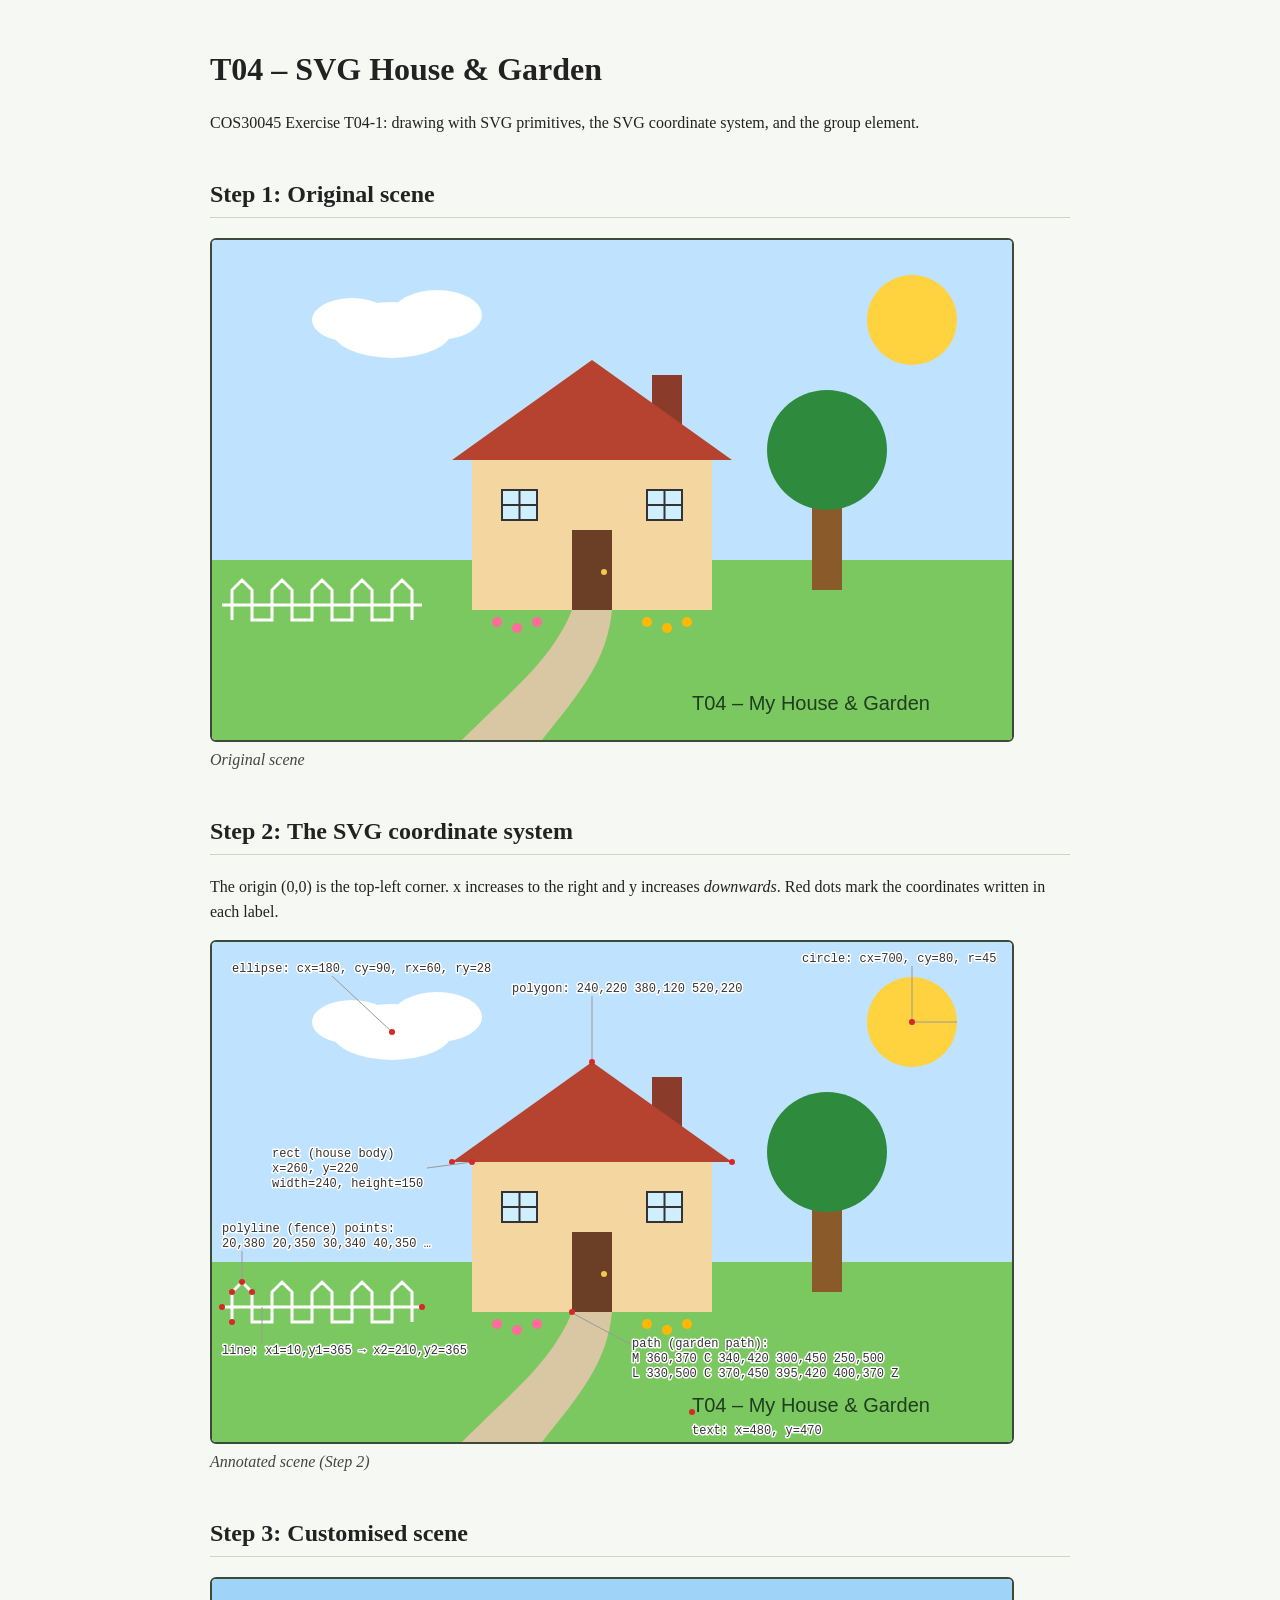
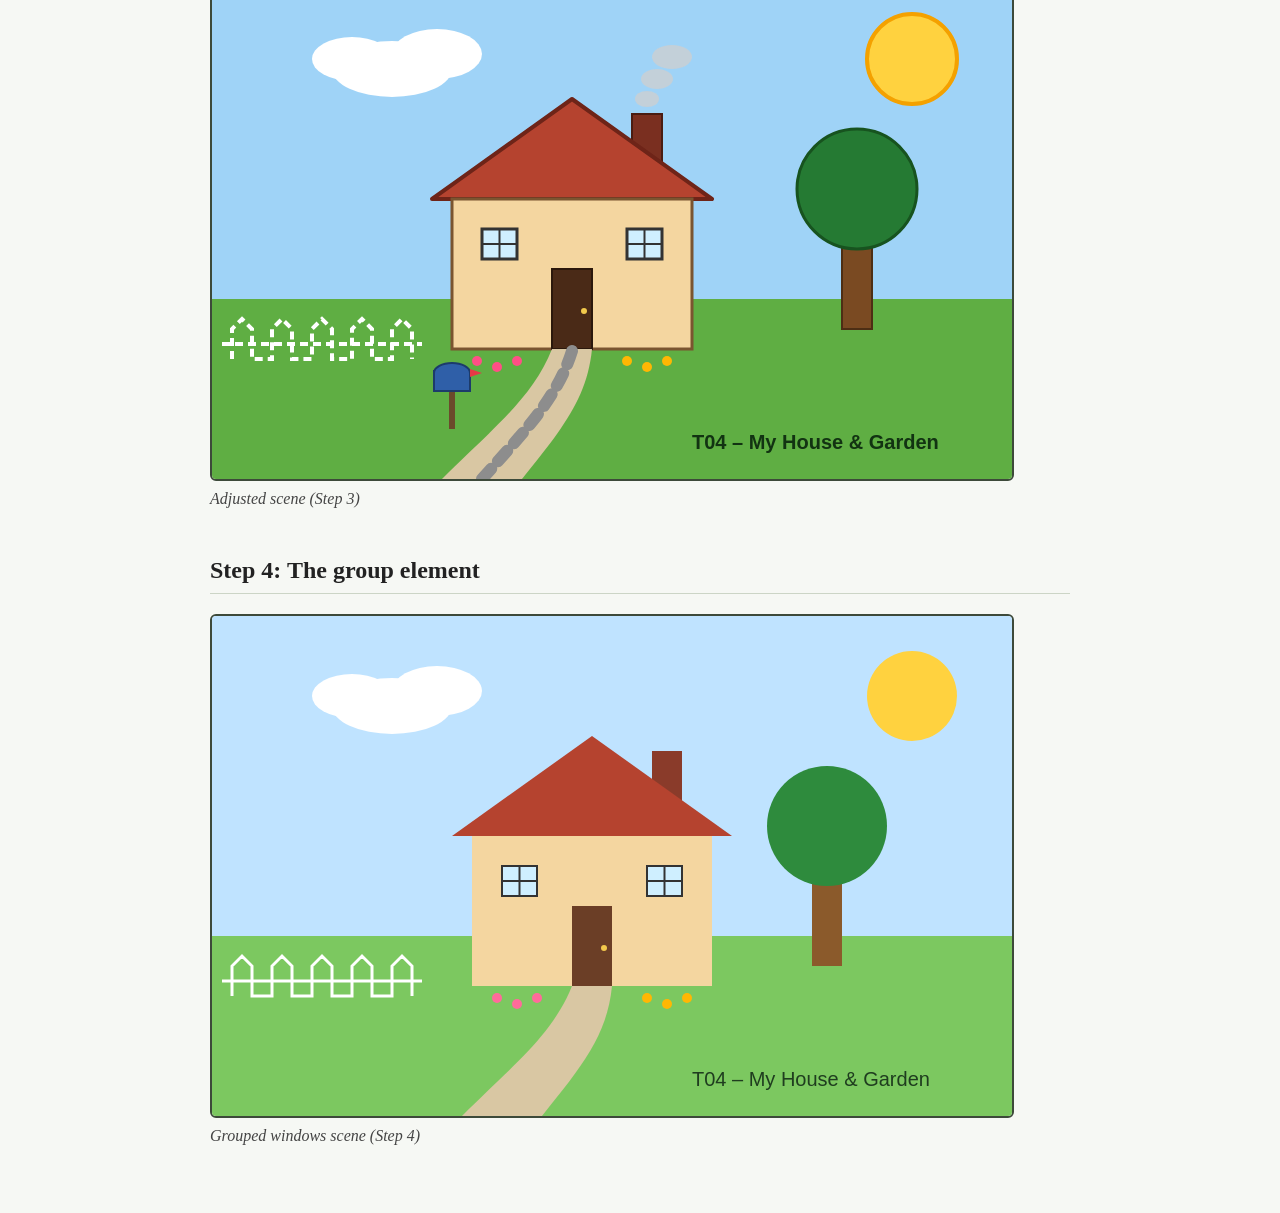
==== index.html @ 517b3f63 "Copy T01 files" ====
<!DOCTYPE html>
<html lang="en">
<head>
  <meta charset="UTF-8">
  <meta name="viewport" content="width=device-width, initial-scale=1">
  <title>T04 – SVG House &amp; Garden</title>
  <style>
    body {
      font-family: Georgia, "Times New Roman", serif;
      color: #222;
      background: #f6f8f4;
      max-width: 860px;
      margin: 0 auto;
      padding: 24px 16px 48px;
      line-height: 1.55;
    }
    h1 { margin-bottom: 4px; }
    h2 { margin-top: 40px; border-bottom: 1px solid #ccd5c6; padding-bottom: 4px; }
    figure { margin: 16px 0; }
    figcaption { font-style: italic; margin-top: 6px; color: #444; }

    /* Light border around every SVG */
    svg {
      display: block;
      width: 100%;
      max-width: 800px;
      height: auto;
      border: 2px solid #3d4a3a;
      border-radius: 6px;
      background: #fff;
    }

    /* ---------- Step 2: styles scoped to the annotated copy only ---------- */
    #scene-annotated #annotations {
      font-size: 12px;
      font-family: "Courier New", monospace;
      fill: #333;
      stroke: #999;
      stroke-width: 1;
      pointer-events: none;
    }
    /* White halo behind label text so it is readable over any colour */
    #scene-annotated #annotations text {
      paint-order: stroke;
      stroke: #fff;
      stroke-width: 3px;
      stroke-linejoin: round;
    }
    /* Red dots mark the exact coordinate being labelled */
    #scene-annotated #annotations .pt { fill: #d62828; stroke: none; }

    /* ---------- Step 3: styles scoped to the adjusted copy only ---------- */
    #scene-adjusted .fence { stroke-dasharray: 8 5; }          /* dashed fence */
    #scene-adjusted .smoke { fill: #cfcfcf; opacity: 0.75; }   /* chimney smoke */

    /* ---------- Step 4: styles scoped to the grouped copy only ---------- */
    #scene-grouped #windows use { cursor: default; }
  </style>
</head>
<body>

  <h1>T04 – SVG House &amp; Garden</h1>
  <p>COS30045 Exercise T04-1: drawing with SVG primitives, the SVG coordinate system, and the group element.</p>

  <!-- =====================================================================
       STEP 1 – Original scene using every basic SVG shape
       ===================================================================== -->
  <h2>Step 1: Original scene</h2>
  <figure id="scene-original-figure">
    <svg id="scene-original" viewBox="0 0 800 500" width="800" height="500"
         xmlns="http://www.w3.org/2000/svg" role="img"
         aria-labelledby="orig-title orig-desc">
      <title id="orig-title">House and garden scene</title>
      <desc id="orig-desc">A house with a red roof, chimney, door and two windows, a tree, a sun, a cloud, a white picket fence and a curved garden path.</desc>

      <!-- Sky and grass (rect) -->
      <rect x="0" y="0" width="800" height="320" fill="#bfe3ff"/>
      <rect x="0" y="320" width="800" height="180" fill="#7cc860"/>

      <!-- Sun (circle) -->
      <circle cx="700" cy="80" r="45" fill="#ffd23f"/>

      <!-- Cloud (ellipse) -->
      <g fill="#ffffff">
        <ellipse cx="180" cy="90" rx="60" ry="28"/>
        <ellipse cx="225" cy="75" rx="45" ry="25"/>
        <ellipse cx="140" cy="80" rx="40" ry="22"/>
      </g>

      <!-- Tree: trunk (rect) + canopy (circle) -->
      <rect x="600" y="240" width="30" height="110" fill="#8b5a2b"/>
      <circle cx="615" cy="210" r="60" fill="#2e8b3d"/>

      <!-- Chimney (rect) drawn before the roof so the roof hides its base -->
      <rect x="440" y="135" width="30" height="60" fill="#8a3b2a"/>

      <!-- Roof (polygon) -->
      <polygon points="240,220 380,120 520,220" fill="#b5432f"/>

      <!-- House body (rect) -->
      <rect x="260" y="220" width="240" height="150" fill="#f4d6a0"/>

      <!-- Door (rect) + door knob (circle) -->
      <rect x="360" y="290" width="40" height="80" fill="#6b3e26"/>
      <circle cx="392" cy="332" r="3" fill="#f2c94c"/>

      <!-- Window 1 (rect + mullion lines) -->
      <rect x="290" y="250" width="35" height="30" fill="#cfefff" stroke="#333" stroke-width="2"/>
      <line x1="307.5" y1="250" x2="307.5" y2="280" stroke="#333" stroke-width="2"/>
      <line x1="290" y1="265" x2="325" y2="265" stroke="#333" stroke-width="2"/>

      <!-- Window 2 (rect + mullion lines) -->
      <rect x="435" y="250" width="35" height="30" fill="#cfefff" stroke="#333" stroke-width="2"/>
      <line x1="452.5" y1="250" x2="452.5" y2="280" stroke="#333" stroke-width="2"/>
      <line x1="435" y1="265" x2="470" y2="265" stroke="#333" stroke-width="2"/>

      <!-- Curved garden path (path) -->
      <path d="M 360 370 C 340 420, 300 450, 250 500 L 330 500 C 370 450, 395 420, 400 370 Z" fill="#d9c7a3"/>

      <!-- Flowers (circle) -->
      <g fill="#ff6b9a">
        <circle cx="285" cy="382" r="5"/><circle cx="305" cy="388" r="5"/><circle cx="325" cy="382" r="5"/>
      </g>
      <g fill="#ffb703">
        <circle cx="435" cy="382" r="5"/><circle cx="455" cy="388" r="5"/><circle cx="475" cy="382" r="5"/>
      </g>

      <!-- Picket fence (polyline) + rail (line) -->
      <polyline points="20,380 20,350 30,340 40,350 40,380 60,380 60,350 70,340 80,350 80,380 100,380 100,350 110,340 120,350 120,380 140,380 140,350 150,340 160,350 160,380 180,380 180,350 190,340 200,350 200,380"
                fill="none" stroke="#ffffff" stroke-width="3"/>
      <line x1="10" y1="365" x2="210" y2="365" stroke="#ffffff" stroke-width="3"/>

      <!-- Caption (text) -->
      <text x="480" y="470" font-family="Arial, sans-serif" font-size="20" fill="#1f3d1f">T04 – My House &amp; Garden</text>
    </svg>
    <figcaption>Original scene</figcaption>
  </figure>

  <!-- =====================================================================
       STEP 2 – Annotated copy showing coordinates of each shape type
       ===================================================================== -->
  <h2>Step 2: The SVG coordinate system</h2>
  <p>The origin (0,0) is the top-left corner. x increases to the right and y increases <em>downwards</em>. Red dots mark the coordinates written in each label.</p>
  <figure id="scene-annotated-figure">
    <svg id="scene-annotated" viewBox="0 0 800 500" width="800" height="500"
         xmlns="http://www.w3.org/2000/svg" role="img"
         aria-labelledby="ann-title ann-desc">
      <title id="ann-title">Annotated house and garden scene</title>
      <desc id="ann-desc">The same scene with labels showing the coordinate attributes of a circle, rect, ellipse, line, polyline, polygon, path and text.</desc>

      <rect x="0" y="0" width="800" height="320" fill="#bfe3ff"/>
      <rect x="0" y="320" width="800" height="180" fill="#7cc860"/>
      <circle cx="700" cy="80" r="45" fill="#ffd23f"/>
      <g fill="#ffffff">
        <ellipse cx="180" cy="90" rx="60" ry="28"/>
        <ellipse cx="225" cy="75" rx="45" ry="25"/>
        <ellipse cx="140" cy="80" rx="40" ry="22"/>
      </g>
      <rect x="600" y="240" width="30" height="110" fill="#8b5a2b"/>
      <circle cx="615" cy="210" r="60" fill="#2e8b3d"/>
      <rect x="440" y="135" width="30" height="60" fill="#8a3b2a"/>
      <polygon points="240,220 380,120 520,220" fill="#b5432f"/>
      <rect x="260" y="220" width="240" height="150" fill="#f4d6a0"/>
      <rect x="360" y="290" width="40" height="80" fill="#6b3e26"/>
      <circle cx="392" cy="332" r="3" fill="#f2c94c"/>
      <rect x="290" y="250" width="35" height="30" fill="#cfefff" stroke="#333" stroke-width="2"/>
      <line x1="307.5" y1="250" x2="307.5" y2="280" stroke="#333" stroke-width="2"/>
      <line x1="290" y1="265" x2="325" y2="265" stroke="#333" stroke-width="2"/>
      <rect x="435" y="250" width="35" height="30" fill="#cfefff" stroke="#333" stroke-width="2"/>
      <line x1="452.5" y1="250" x2="452.5" y2="280" stroke="#333" stroke-width="2"/>
      <line x1="435" y1="265" x2="470" y2="265" stroke="#333" stroke-width="2"/>
      <path d="M 360 370 C 340 420, 300 450, 250 500 L 330 500 C 370 450, 395 420, 400 370 Z" fill="#d9c7a3"/>
      <g fill="#ff6b9a">
        <circle cx="285" cy="382" r="5"/><circle cx="305" cy="388" r="5"/><circle cx="325" cy="382" r="5"/>
      </g>
      <g fill="#ffb703">
        <circle cx="435" cy="382" r="5"/><circle cx="455" cy="388" r="5"/><circle cx="475" cy="382" r="5"/>
      </g>
      <polyline points="20,380 20,350 30,340 40,350 40,380 60,380 60,350 70,340 80,350 80,380 100,380 100,350 110,340 120,350 120,380 140,380 140,350 150,340 160,350 160,380 180,380 180,350 190,340 200,350 200,380"
                fill="none" stroke="#ffffff" stroke-width="3"/>
      <line x1="10" y1="365" x2="210" y2="365" stroke="#ffffff" stroke-width="3"/>
      <text x="480" y="470" font-family="Arial, sans-serif" font-size="20" fill="#1f3d1f">T04 – My House &amp; Garden</text>

      <!-- ===== Annotations (labels + thin callout lines) ===== -->
      <g id="annotations">
        <!-- circle: the sun -->
        <text x="590" y="20">circle: cx=700, cy=80, r=45</text>
        <line x1="700" y1="24" x2="700" y2="80"/>
        <line x1="700" y1="80" x2="745" y2="80"/>   <!-- shows the radius -->
        <circle class="pt" cx="700" cy="80" r="3"/>

        <!-- ellipse: main cloud puff -->
        <text x="20" y="30">ellipse: cx=180, cy=90, rx=60, ry=28</text>
        <line x1="120" y1="34" x2="180" y2="90"/>
        <circle class="pt" cx="180" cy="90" r="3"/>

        <!-- polygon: the roof -->
        <text x="300" y="50">polygon: 240,220 380,120 520,220</text>
        <line x1="380" y1="54" x2="380" y2="120"/>
        <circle class="pt" cx="240" cy="220" r="3"/>
        <circle class="pt" cx="380" cy="120" r="3"/>
        <circle class="pt" cx="520" cy="220" r="3"/>

        <!-- rect: house body (x,y is the top-left corner) -->
        <text x="60" y="215">rect (house body)</text>
        <text x="60" y="230">x=260, y=220</text>
        <text x="60" y="245">width=240, height=150</text>
        <line x1="215" y1="226" x2="260" y2="220"/>
        <circle class="pt" cx="260" cy="220" r="3"/>

        <!-- polyline: the fence (first few points) -->
        <text x="10" y="290">polyline (fence) points:</text>
        <text x="10" y="305">20,380 20,350 30,340 40,350 …</text>
        <line x1="30" y1="309" x2="30" y2="340"/>
        <circle class="pt" cx="20" cy="380" r="3"/>
        <circle class="pt" cx="20" cy="350" r="3"/>
        <circle class="pt" cx="30" cy="340" r="3"/>
        <circle class="pt" cx="40" cy="350" r="3"/>

        <!-- line: the fence rail -->
        <text x="10" y="412">line: x1=10,y1=365 → x2=210,y2=365</text>
        <line x1="50" y1="401" x2="50" y2="365"/>
        <circle class="pt" cx="10" cy="365" r="3"/>
        <circle class="pt" cx="210" cy="365" r="3"/>

        <!-- path: garden path (M = move to, C = cubic curve, L = line to, Z = close) -->
        <text x="420" y="405">path (garden path):</text>
        <text x="420" y="420">M 360,370 C 340,420 300,450 250,500</text>
        <text x="420" y="435">L 330,500 C 370,450 395,420 400,370 Z</text>
        <line x1="418" y1="402" x2="362" y2="372"/>
        <circle class="pt" cx="360" cy="370" r="3"/>

        <!-- text: the caption (x,y is the start of the baseline) -->
        <text x="480" y="492">text: x=480, y=470</text>
        <circle class="pt" cx="480" cy="470" r="3"/>
      </g>
    </svg>
    <figcaption>Annotated scene (Step 2)</figcaption>
  </figure>

  <!-- =====================================================================
       STEP 3 – Customised copy
       ===================================================================== -->
  <h2>Step 3: Customised scene</h2>
  <figure id="scene-adjusted-figure">
    <svg id="scene-adjusted" viewBox="0 0 800 500" width="800" height="500"
         xmlns="http://www.w3.org/2000/svg" role="img"
         aria-labelledby="adj-title adj-desc">
      <title id="adj-title">Customised house and garden scene</title>
      <desc id="adj-desc">The scene with the house and tree repositioned, stronger colours and outlines, a dashed fence, a stone footpath, a mailbox and chimney smoke.</desc>

      <!-- CHANGE: deeper sky and grass for better contrast -->
      <rect x="0" y="0" width="800" height="320" fill="#9fd3f7"/>
      <rect x="0" y="320" width="800" height="180" fill="#5fae43"/>

      <!-- CHANGE: sun gets an orange outline -->
      <circle cx="700" cy="80" r="45" fill="#ffd23f" stroke="#f4a100" stroke-width="4"/>

      <g fill="#ffffff">
        <ellipse cx="180" cy="90" rx="60" ry="28"/>
        <ellipse cx="225" cy="75" rx="45" ry="25"/>
        <ellipse cx="140" cy="80" rx="40" ry="22"/>
      </g>

      <!-- CHANGE: tree moved 30 units right with translate (no coordinate edits) -->
      <g transform="translate(30,0)">
        <rect x="600" y="240" width="30" height="110" fill="#7a4a22" stroke="#4d2e14" stroke-width="2"/>
        <circle cx="615" cy="210" r="60" fill="#257a33" stroke="#17531f" stroke-width="3"/>
      </g>

      <!-- CHANGE: whole house moved 20 units left with translate -->
      <g transform="translate(-20,0)">
        <!-- NEW: chimney smoke (ellipses) rising from the chimney -->
        <ellipse class="smoke" cx="455" cy="120" rx="12" ry="8"/>
        <ellipse class="smoke" cx="465" cy="100" rx="16" ry="10"/>
        <ellipse class="smoke" cx="480" cy="78" rx="20" ry="12"/>

        <rect x="440" y="135" width="30" height="60" fill="#7a2f20" stroke="#4a1c12" stroke-width="2"/>
        <!-- CHANGE: darker roof outline, thicker stroke -->
        <polygon points="240,220 380,120 520,220" fill="#b5432f" stroke="#6e2418" stroke-width="4" stroke-linejoin="round"/>
        <rect x="260" y="220" width="240" height="150" fill="#f4d6a0" stroke="#7a5530" stroke-width="3"/>
        <rect x="360" y="290" width="40" height="80" fill="#4a2a17" stroke="#2b180c" stroke-width="2"/>
        <circle cx="392" cy="332" r="3" fill="#f2c94c"/>

        <!-- CHANGE: window outlines thicker -->
        <rect x="290" y="250" width="35" height="30" fill="#cfefff" stroke="#333" stroke-width="3"/>
        <line x1="307.5" y1="250" x2="307.5" y2="280" stroke="#333" stroke-width="2"/>
        <line x1="290" y1="265" x2="325" y2="265" stroke="#333" stroke-width="2"/>
        <rect x="435" y="250" width="35" height="30" fill="#cfefff" stroke="#333" stroke-width="3"/>
        <line x1="452.5" y1="250" x2="452.5" y2="280" stroke="#333" stroke-width="2"/>
        <line x1="435" y1="265" x2="470" y2="265" stroke="#333" stroke-width="2"/>

        <path d="M 360 370 C 340 420, 300 450, 250 500 L 330 500 C 370 450, 395 420, 400 370 Z" fill="#d9c7a3"/>
        <!-- NEW: curved stone footpath to the door — a thick dashed path reads as stepping stones -->
        <path d="M 380 372 C 365 420, 330 455, 290 500" fill="none" stroke="#8d8d8d"
              stroke-width="12" stroke-dasharray="14 10" stroke-linecap="round"/>

        <g fill="#ff4f86">
          <circle cx="285" cy="382" r="5"/><circle cx="305" cy="388" r="5"/><circle cx="325" cy="382" r="5"/>
        </g>
        <g fill="#ffb703">
          <circle cx="435" cy="382" r="5"/><circle cx="455" cy="388" r="5"/><circle cx="475" cy="382" r="5"/>
        </g>
      </g>

      <!-- CHANGE: fence is dashed (via scoped .fence class) and thicker -->
      <polyline class="fence" points="20,380 20,350 30,340 40,350 40,380 60,380 60,350 70,340 80,350 80,380 100,380 100,350 110,340 120,350 120,380 140,380 140,350 150,340 160,350 160,380 180,380 180,350 190,340 200,350 200,380"
                fill="none" stroke="#ffffff" stroke-width="4"/>
      <line class="fence" x1="10" y1="365" x2="210" y2="365" stroke="#ffffff" stroke-width="4"/>

      <!-- NEW: mailbox beside the path (post rect + box rect + rounded-top path + flag polygon) -->
      <rect x="237" y="410" width="6" height="40" fill="#6b4a2b"/>
      <rect x="222" y="392" width="36" height="20" fill="#2f5fa8" stroke="#1c3b6b" stroke-width="2"/>
      <path d="M 222 394 A 18 10 0 0 1 258 394" fill="#2f5fa8" stroke="#1c3b6b" stroke-width="2"/>
      <polygon points="258,390 270,394 258,398" fill="#e63946"/>

      <!-- CHANGE: bolder, darker caption -->
      <text x="480" y="470" font-family="Arial, sans-serif" font-size="20" font-weight="bold" fill="#123312">T04 – My House &amp; Garden</text>
    </svg>
    <figcaption>Adjusted scene (Step 3)</figcaption>
  </figure>

  <!-- =====================================================================
       STEP 4 – Grouped windows reused with <use> and translate
       ===================================================================== -->
  <h2>Step 4: The group element</h2>
  <figure id="scene-grouped-figure">
    <svg id="scene-grouped" viewBox="0 0 800 500" width="800" height="500"
         xmlns="http://www.w3.org/2000/svg" xmlns:xlink="http://www.w3.org/1999/xlink"
         role="img" aria-labelledby="grp-title grp-desc">
      <title id="grp-title">House and garden scene with grouped windows</title>
      <desc id="grp-desc">The original scene, but both windows are drawn from one reusable group positioned with translate.</desc>

      <defs>
        <!-- One window defined once, drawn at the origin (0,0).
             Grouping means both windows share identical styling, and a change
             here (e.g. a new fill colour) updates every window at once. -->
        <g id="window">
          <rect x="0" y="0" width="35" height="30" fill="#cfefff" stroke="#333" stroke-width="2"/>
          <line x1="17.5" y1="0" x2="17.5" y2="30" stroke="#333" stroke-width="2"/>  <!-- vertical mullion -->
          <line x1="0" y1="15" x2="35" y2="15" stroke="#333" stroke-width="2"/>      <!-- horizontal mullion -->
        </g>
      </defs>

      <rect x="0" y="0" width="800" height="320" fill="#bfe3ff"/>
      <rect x="0" y="320" width="800" height="180" fill="#7cc860"/>
      <circle cx="700" cy="80" r="45" fill="#ffd23f"/>
      <g fill="#ffffff">
        <ellipse cx="180" cy="90" rx="60" ry="28"/>
        <ellipse cx="225" cy="75" rx="45" ry="25"/>
        <ellipse cx="140" cy="80" rx="40" ry="22"/>
      </g>
      <rect x="600" y="240" width="30" height="110" fill="#8b5a2b"/>
      <circle cx="615" cy="210" r="60" fill="#2e8b3d"/>
      <rect x="440" y="135" width="30" height="60" fill="#8a3b2a"/>
      <polygon points="240,220 380,120 520,220" fill="#b5432f"/>
      <rect x="260" y="220" width="240" height="150" fill="#f4d6a0"/>
      <rect x="360" y="290" width="40" height="80" fill="#6b3e26"/>
      <circle cx="392" cy="332" r="3" fill="#f2c94c"/>

      <!-- Both windows in one group. translate(x,y) moves the window's (0,0)
           origin to the window's original top-left corner:
           left window  → (290,250), right window → (435,250). -->
      <g id="windows">
        <use href="#window" xlink:href="#window" transform="translate(290,250)"/>
        <use href="#window" xlink:href="#window" transform="translate(435,250)"/>
      </g>

      <path d="M 360 370 C 340 420, 300 450, 250 500 L 330 500 C 370 450, 395 420, 400 370 Z" fill="#d9c7a3"/>
      <g fill="#ff6b9a">
        <circle cx="285" cy="382" r="5"/><circle cx="305" cy="388" r="5"/><circle cx="325" cy="382" r="5"/>
      </g>
      <g fill="#ffb703">
        <circle cx="435" cy="382" r="5"/><circle cx="455" cy="388" r="5"/><circle cx="475" cy="382" r="5"/>
      </g>
      <polyline points="20,380 20,350 30,340 40,350 40,380 60,380 60,350 70,340 80,350 80,380 100,380 100,350 110,340 120,350 120,380 140,380 140,350 150,340 160,350 160,380 180,380 180,350 190,340 200,350 200,380"
                fill="none" stroke="#ffffff" stroke-width="3"/>
      <line x1="10" y1="365" x2="210" y2="365" stroke="#ffffff" stroke-width="3"/>
      <text x="480" y="470" font-family="Arial, sans-serif" font-size="20" fill="#1f3d1f">T04 – My House &amp; Garden</text>
    </svg>
    <figcaption>Grouped windows scene (Step 4)</figcaption>
  </figure>

</body>
</html>
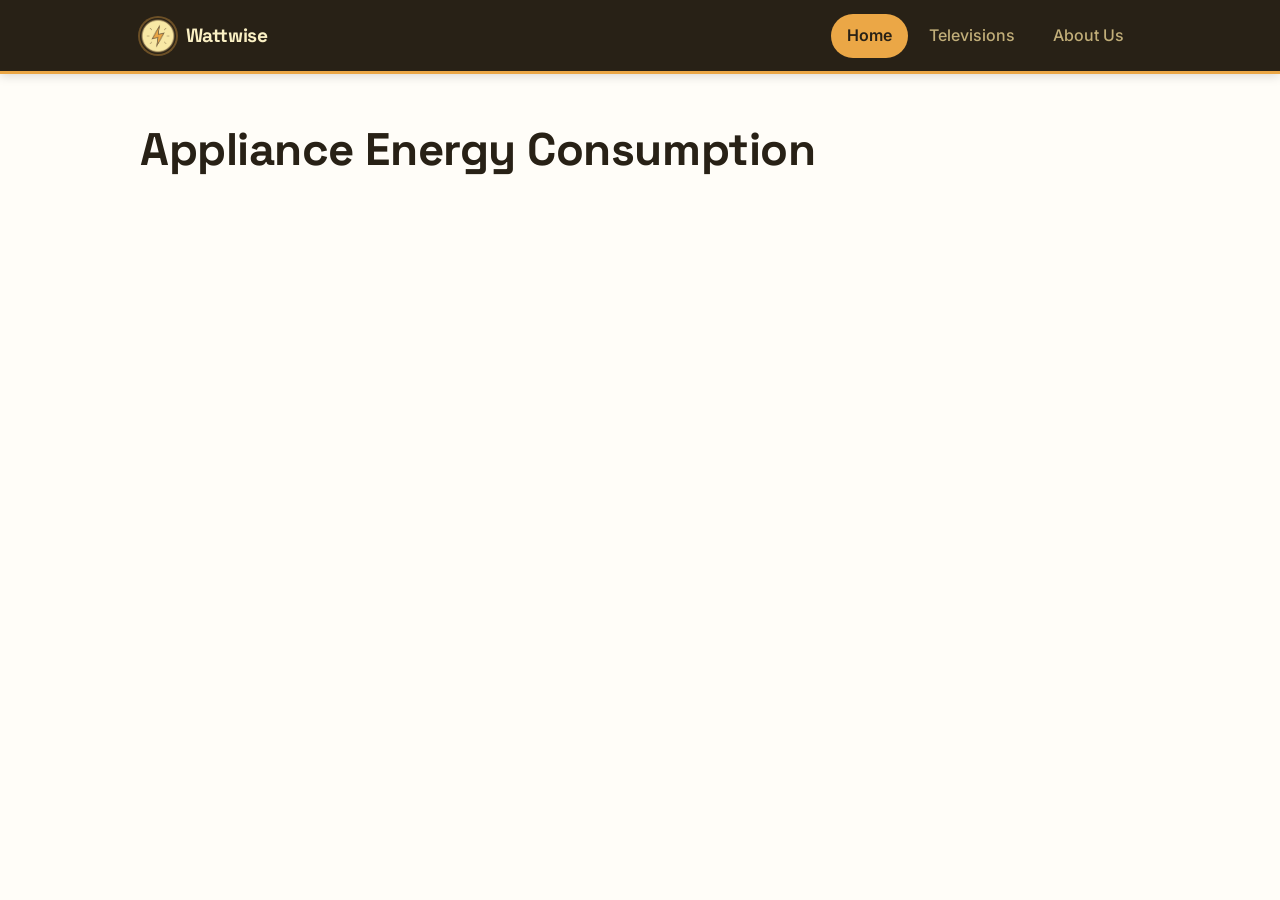
==== commit b2c46346: "Feat: reset body; add h1/div/svg; link D3 and energy-d3.js; D3 — style h1, append paragraph, add SVG" ====
--- a/index.html
+++ b/index.html
@@ -1,385 +1,41 @@
 <!DOCTYPE html>
 <html lang="en">
 <head>
-  <meta charset="UTF-8">
-  <meta name="viewport" content="width=device-width, initial-scale=1">
-  <title>T04 – SVG House &amp; Garden</title>
-  <style>
-    body {
-      font-family: Georgia, "Times New Roman", serif;
-      color: #222;
-      background: #f6f8f4;
-      max-width: 860px;
-      margin: 0 auto;
-      padding: 24px 16px 48px;
-      line-height: 1.55;
-    }
-    h1 { margin-bottom: 4px; }
-    h2 { margin-top: 40px; border-bottom: 1px solid #ccd5c6; padding-bottom: 4px; }
-    figure { margin: 16px 0; }
-    figcaption { font-style: italic; margin-top: 6px; color: #444; }
+  <meta charset="UTF-8" />
+  <meta name="viewport" content="width=device-width, initial-scale=1.0" />
+  <title>Wattwise — Appliance Energy Consumption</title>
+  <link rel="icon" type="image/png" href="logo.png" />
 
-    /* Light border around every SVG */
-    svg {
-      display: block;
-      width: 100%;
-      max-width: 800px;
-      height: auto;
-      border: 2px solid #3d4a3a;
-      border-radius: 6px;
-      background: #fff;
-    }
+  <link href="https://fonts.googleapis.com/css2?family=Inter:wght@400;500;600;700&family=Space+Grotesk:wght@600;700&display=swap" rel="stylesheet" />
 
-    /* ---------- Step 2: styles scoped to the annotated copy only ---------- */
-    #scene-annotated #annotations {
-      font-size: 12px;
-      font-family: "Courier New", monospace;
-      fill: #333;
-      stroke: #999;
-      stroke-width: 1;
-      pointer-events: none;
-    }
-    /* White halo behind label text so it is readable over any colour */
-    #scene-annotated #annotations text {
-      paint-order: stroke;
-      stroke: #fff;
-      stroke-width: 3px;
-      stroke-linejoin: round;
-    }
-    /* Red dots mark the exact coordinate being labelled */
-    #scene-annotated #annotations .pt { fill: #d62828; stroke: none; }
-
-    /* ---------- Step 3: styles scoped to the adjusted copy only ---------- */
-    #scene-adjusted .fence { stroke-dasharray: 8 5; }          /* dashed fence */
-    #scene-adjusted .smoke { fill: #cfcfcf; opacity: 0.75; }   /* chimney smoke */
-
-    /* ---------- Step 4: styles scoped to the grouped copy only ---------- */
-    #scene-grouped #windows use { cursor: default; }
-  </style>
+  <link rel="stylesheet" href="style.css" />
 </head>
 <body>
+  <header class="site-header">
+    <nav class="nav" aria-label="Primary">
+      <a href="#home" class="logo" aria-label="Wattwise — go to home page">
+        <img class="logo-icon" src="logo.png" alt="" width="34" height="34" />
+        <span class="logo-text">Wattwise</span>
+      </a>
 
-  <h1>T04 – SVG House &amp; Garden</h1>
-  <p>COS30045 Exercise T04-1: drawing with SVG primitives, the SVG coordinate system, and the group element.</p>
+      <ul class="nav-links">
+        <li><a href="#home" class="nav-link active" aria-current="page">Home</a></li>
+        <li><a href="#televisions" class="nav-link">Televisions</a></li>
+        <li><a href="#about" class="nav-link">About Us</a></li>
+      </ul>
+    </nav>
+  </header>
 
-  <!-- =====================================================================
-       STEP 1 – Original scene using every basic SVG shape
-       ===================================================================== -->
-  <h2>Step 1: Original scene</h2>
-  <figure id="scene-original-figure">
-    <svg id="scene-original" viewBox="0 0 800 500" width="800" height="500"
-         xmlns="http://www.w3.org/2000/svg" role="img"
-         aria-labelledby="orig-title orig-desc">
-      <title id="orig-title">House and garden scene</title>
-      <desc id="orig-desc">A house with a red roof, chimney, door and two windows, a tree, a sun, a cloud, a white picket fence and a curved garden path.</desc>
+  <main class="page">
+    <h1>Appliance Energy Consumption</h1>
+    <div id="content"></div>
 
-      <!-- Sky and grass (rect) -->
-      <rect x="0" y="0" width="800" height="320" fill="#bfe3ff"/>
-      <rect x="0" y="320" width="800" height="180" fill="#7cc860"/>
+    <!-- Give the SVG a size so shapes can be seen -->
+    <svg width="300" height="150"></svg>
+  </main>
 
-      <!-- Sun (circle) -->
-      <circle cx="700" cy="80" r="45" fill="#ffd23f"/>
-
-      <!-- Cloud (ellipse) -->
-      <g fill="#ffffff">
-        <ellipse cx="180" cy="90" rx="60" ry="28"/>
-        <ellipse cx="225" cy="75" rx="45" ry="25"/>
-        <ellipse cx="140" cy="80" rx="40" ry="22"/>
-      </g>
-
-      <!-- Tree: trunk (rect) + canopy (circle) -->
-      <rect x="600" y="240" width="30" height="110" fill="#8b5a2b"/>
-      <circle cx="615" cy="210" r="60" fill="#2e8b3d"/>
-
-      <!-- Chimney (rect) drawn before the roof so the roof hides its base -->
-      <rect x="440" y="135" width="30" height="60" fill="#8a3b2a"/>
-
-      <!-- Roof (polygon) -->
-      <polygon points="240,220 380,120 520,220" fill="#b5432f"/>
-
-      <!-- House body (rect) -->
-      <rect x="260" y="220" width="240" height="150" fill="#f4d6a0"/>
-
-      <!-- Door (rect) + door knob (circle) -->
-      <rect x="360" y="290" width="40" height="80" fill="#6b3e26"/>
-      <circle cx="392" cy="332" r="3" fill="#f2c94c"/>
-
-      <!-- Window 1 (rect + mullion lines) -->
-      <rect x="290" y="250" width="35" height="30" fill="#cfefff" stroke="#333" stroke-width="2"/>
-      <line x1="307.5" y1="250" x2="307.5" y2="280" stroke="#333" stroke-width="2"/>
-      <line x1="290" y1="265" x2="325" y2="265" stroke="#333" stroke-width="2"/>
-
-      <!-- Window 2 (rect + mullion lines) -->
-      <rect x="435" y="250" width="35" height="30" fill="#cfefff" stroke="#333" stroke-width="2"/>
-      <line x1="452.5" y1="250" x2="452.5" y2="280" stroke="#333" stroke-width="2"/>
-      <line x1="435" y1="265" x2="470" y2="265" stroke="#333" stroke-width="2"/>
-
-      <!-- Curved garden path (path) -->
-      <path d="M 360 370 C 340 420, 300 450, 250 500 L 330 500 C 370 450, 395 420, 400 370 Z" fill="#d9c7a3"/>
-
-      <!-- Flowers (circle) -->
-      <g fill="#ff6b9a">
-        <circle cx="285" cy="382" r="5"/><circle cx="305" cy="388" r="5"/><circle cx="325" cy="382" r="5"/>
-      </g>
-      <g fill="#ffb703">
-        <circle cx="435" cy="382" r="5"/><circle cx="455" cy="388" r="5"/><circle cx="475" cy="382" r="5"/>
-      </g>
-
-      <!-- Picket fence (polyline) + rail (line) -->
-      <polyline points="20,380 20,350 30,340 40,350 40,380 60,380 60,350 70,340 80,350 80,380 100,380 100,350 110,340 120,350 120,380 140,380 140,350 150,340 160,350 160,380 180,380 180,350 190,340 200,350 200,380"
-                fill="none" stroke="#ffffff" stroke-width="3"/>
-      <line x1="10" y1="365" x2="210" y2="365" stroke="#ffffff" stroke-width="3"/>
-
-      <!-- Caption (text) -->
-      <text x="480" y="470" font-family="Arial, sans-serif" font-size="20" fill="#1f3d1f">T04 – My House &amp; Garden</text>
-    </svg>
-    <figcaption>Original scene</figcaption>
-  </figure>
-
-  <!-- =====================================================================
-       STEP 2 – Annotated copy showing coordinates of each shape type
-       ===================================================================== -->
-  <h2>Step 2: The SVG coordinate system</h2>
-  <p>The origin (0,0) is the top-left corner. x increases to the right and y increases <em>downwards</em>. Red dots mark the coordinates written in each label.</p>
-  <figure id="scene-annotated-figure">
-    <svg id="scene-annotated" viewBox="0 0 800 500" width="800" height="500"
-         xmlns="http://www.w3.org/2000/svg" role="img"
-         aria-labelledby="ann-title ann-desc">
-      <title id="ann-title">Annotated house and garden scene</title>
-      <desc id="ann-desc">The same scene with labels showing the coordinate attributes of a circle, rect, ellipse, line, polyline, polygon, path and text.</desc>
-
-      <rect x="0" y="0" width="800" height="320" fill="#bfe3ff"/>
-      <rect x="0" y="320" width="800" height="180" fill="#7cc860"/>
-      <circle cx="700" cy="80" r="45" fill="#ffd23f"/>
-      <g fill="#ffffff">
-        <ellipse cx="180" cy="90" rx="60" ry="28"/>
-        <ellipse cx="225" cy="75" rx="45" ry="25"/>
-        <ellipse cx="140" cy="80" rx="40" ry="22"/>
-      </g>
-      <rect x="600" y="240" width="30" height="110" fill="#8b5a2b"/>
-      <circle cx="615" cy="210" r="60" fill="#2e8b3d"/>
-      <rect x="440" y="135" width="30" height="60" fill="#8a3b2a"/>
-      <polygon points="240,220 380,120 520,220" fill="#b5432f"/>
-      <rect x="260" y="220" width="240" height="150" fill="#f4d6a0"/>
-      <rect x="360" y="290" width="40" height="80" fill="#6b3e26"/>
-      <circle cx="392" cy="332" r="3" fill="#f2c94c"/>
-      <rect x="290" y="250" width="35" height="30" fill="#cfefff" stroke="#333" stroke-width="2"/>
-      <line x1="307.5" y1="250" x2="307.5" y2="280" stroke="#333" stroke-width="2"/>
-      <line x1="290" y1="265" x2="325" y2="265" stroke="#333" stroke-width="2"/>
-      <rect x="435" y="250" width="35" height="30" fill="#cfefff" stroke="#333" stroke-width="2"/>
-      <line x1="452.5" y1="250" x2="452.5" y2="280" stroke="#333" stroke-width="2"/>
-      <line x1="435" y1="265" x2="470" y2="265" stroke="#333" stroke-width="2"/>
-      <path d="M 360 370 C 340 420, 300 450, 250 500 L 330 500 C 370 450, 395 420, 400 370 Z" fill="#d9c7a3"/>
-      <g fill="#ff6b9a">
-        <circle cx="285" cy="382" r="5"/><circle cx="305" cy="388" r="5"/><circle cx="325" cy="382" r="5"/>
-      </g>
-      <g fill="#ffb703">
-        <circle cx="435" cy="382" r="5"/><circle cx="455" cy="388" r="5"/><circle cx="475" cy="382" r="5"/>
-      </g>
-      <polyline points="20,380 20,350 30,340 40,350 40,380 60,380 60,350 70,340 80,350 80,380 100,380 100,350 110,340 120,350 120,380 140,380 140,350 150,340 160,350 160,380 180,380 180,350 190,340 200,350 200,380"
-                fill="none" stroke="#ffffff" stroke-width="3"/>
-      <line x1="10" y1="365" x2="210" y2="365" stroke="#ffffff" stroke-width="3"/>
-      <text x="480" y="470" font-family="Arial, sans-serif" font-size="20" fill="#1f3d1f">T04 – My House &amp; Garden</text>
-
-      <!-- ===== Annotations (labels + thin callout lines) ===== -->
-      <g id="annotations">
-        <!-- circle: the sun -->
-        <text x="590" y="20">circle: cx=700, cy=80, r=45</text>
-        <line x1="700" y1="24" x2="700" y2="80"/>
-        <line x1="700" y1="80" x2="745" y2="80"/>   <!-- shows the radius -->
-        <circle class="pt" cx="700" cy="80" r="3"/>
-
-        <!-- ellipse: main cloud puff -->
-        <text x="20" y="30">ellipse: cx=180, cy=90, rx=60, ry=28</text>
-        <line x1="120" y1="34" x2="180" y2="90"/>
-        <circle class="pt" cx="180" cy="90" r="3"/>
-
-        <!-- polygon: the roof -->
-        <text x="300" y="50">polygon: 240,220 380,120 520,220</text>
-        <line x1="380" y1="54" x2="380" y2="120"/>
-        <circle class="pt" cx="240" cy="220" r="3"/>
-        <circle class="pt" cx="380" cy="120" r="3"/>
-        <circle class="pt" cx="520" cy="220" r="3"/>
-
-        <!-- rect: house body (x,y is the top-left corner) -->
-        <text x="60" y="215">rect (house body)</text>
-        <text x="60" y="230">x=260, y=220</text>
-        <text x="60" y="245">width=240, height=150</text>
-        <line x1="215" y1="226" x2="260" y2="220"/>
-        <circle class="pt" cx="260" cy="220" r="3"/>
-
-        <!-- polyline: the fence (first few points) -->
-        <text x="10" y="290">polyline (fence) points:</text>
-        <text x="10" y="305">20,380 20,350 30,340 40,350 …</text>
-        <line x1="30" y1="309" x2="30" y2="340"/>
-        <circle class="pt" cx="20" cy="380" r="3"/>
-        <circle class="pt" cx="20" cy="350" r="3"/>
-        <circle class="pt" cx="30" cy="340" r="3"/>
-        <circle class="pt" cx="40" cy="350" r="3"/>
-
-        <!-- line: the fence rail -->
-        <text x="10" y="412">line: x1=10,y1=365 → x2=210,y2=365</text>
-        <line x1="50" y1="401" x2="50" y2="365"/>
-        <circle class="pt" cx="10" cy="365" r="3"/>
-        <circle class="pt" cx="210" cy="365" r="3"/>
-
-        <!-- path: garden path (M = move to, C = cubic curve, L = line to, Z = close) -->
-        <text x="420" y="405">path (garden path):</text>
-        <text x="420" y="420">M 360,370 C 340,420 300,450 250,500</text>
-        <text x="420" y="435">L 330,500 C 370,450 395,420 400,370 Z</text>
-        <line x1="418" y1="402" x2="362" y2="372"/>
-        <circle class="pt" cx="360" cy="370" r="3"/>
-
-        <!-- text: the caption (x,y is the start of the baseline) -->
-        <text x="480" y="492">text: x=480, y=470</text>
-        <circle class="pt" cx="480" cy="470" r="3"/>
-      </g>
-    </svg>
-    <figcaption>Annotated scene (Step 2)</figcaption>
-  </figure>
-
-  <!-- =====================================================================
-       STEP 3 – Customised copy
-       ===================================================================== -->
-  <h2>Step 3: Customised scene</h2>
-  <figure id="scene-adjusted-figure">
-    <svg id="scene-adjusted" viewBox="0 0 800 500" width="800" height="500"
-         xmlns="http://www.w3.org/2000/svg" role="img"
-         aria-labelledby="adj-title adj-desc">
-      <title id="adj-title">Customised house and garden scene</title>
-      <desc id="adj-desc">The scene with the house and tree repositioned, stronger colours and outlines, a dashed fence, a stone footpath, a mailbox and chimney smoke.</desc>
-
-      <!-- CHANGE: deeper sky and grass for better contrast -->
-      <rect x="0" y="0" width="800" height="320" fill="#9fd3f7"/>
-      <rect x="0" y="320" width="800" height="180" fill="#5fae43"/>
-
-      <!-- CHANGE: sun gets an orange outline -->
-      <circle cx="700" cy="80" r="45" fill="#ffd23f" stroke="#f4a100" stroke-width="4"/>
-
-      <g fill="#ffffff">
-        <ellipse cx="180" cy="90" rx="60" ry="28"/>
-        <ellipse cx="225" cy="75" rx="45" ry="25"/>
-        <ellipse cx="140" cy="80" rx="40" ry="22"/>
-      </g>
-
-      <!-- CHANGE: tree moved 30 units right with translate (no coordinate edits) -->
-      <g transform="translate(30,0)">
-        <rect x="600" y="240" width="30" height="110" fill="#7a4a22" stroke="#4d2e14" stroke-width="2"/>
-        <circle cx="615" cy="210" r="60" fill="#257a33" stroke="#17531f" stroke-width="3"/>
-      </g>
-
-      <!-- CHANGE: whole house moved 20 units left with translate -->
-      <g transform="translate(-20,0)">
-        <!-- NEW: chimney smoke (ellipses) rising from the chimney -->
-        <ellipse class="smoke" cx="455" cy="120" rx="12" ry="8"/>
-        <ellipse class="smoke" cx="465" cy="100" rx="16" ry="10"/>
-        <ellipse class="smoke" cx="480" cy="78" rx="20" ry="12"/>
-
-        <rect x="440" y="135" width="30" height="60" fill="#7a2f20" stroke="#4a1c12" stroke-width="2"/>
-        <!-- CHANGE: darker roof outline, thicker stroke -->
-        <polygon points="240,220 380,120 520,220" fill="#b5432f" stroke="#6e2418" stroke-width="4" stroke-linejoin="round"/>
-        <rect x="260" y="220" width="240" height="150" fill="#f4d6a0" stroke="#7a5530" stroke-width="3"/>
-        <rect x="360" y="290" width="40" height="80" fill="#4a2a17" stroke="#2b180c" stroke-width="2"/>
-        <circle cx="392" cy="332" r="3" fill="#f2c94c"/>
-
-        <!-- CHANGE: window outlines thicker -->
-        <rect x="290" y="250" width="35" height="30" fill="#cfefff" stroke="#333" stroke-width="3"/>
-        <line x1="307.5" y1="250" x2="307.5" y2="280" stroke="#333" stroke-width="2"/>
-        <line x1="290" y1="265" x2="325" y2="265" stroke="#333" stroke-width="2"/>
-        <rect x="435" y="250" width="35" height="30" fill="#cfefff" stroke="#333" stroke-width="3"/>
-        <line x1="452.5" y1="250" x2="452.5" y2="280" stroke="#333" stroke-width="2"/>
-        <line x1="435" y1="265" x2="470" y2="265" stroke="#333" stroke-width="2"/>
-
-        <path d="M 360 370 C 340 420, 300 450, 250 500 L 330 500 C 370 450, 395 420, 400 370 Z" fill="#d9c7a3"/>
-        <!-- NEW: curved stone footpath to the door — a thick dashed path reads as stepping stones -->
-        <path d="M 380 372 C 365 420, 330 455, 290 500" fill="none" stroke="#8d8d8d"
-              stroke-width="12" stroke-dasharray="14 10" stroke-linecap="round"/>
-
-        <g fill="#ff4f86">
-          <circle cx="285" cy="382" r="5"/><circle cx="305" cy="388" r="5"/><circle cx="325" cy="382" r="5"/>
-        </g>
-        <g fill="#ffb703">
-          <circle cx="435" cy="382" r="5"/><circle cx="455" cy="388" r="5"/><circle cx="475" cy="382" r="5"/>
-        </g>
-      </g>
-
-      <!-- CHANGE: fence is dashed (via scoped .fence class) and thicker -->
-      <polyline class="fence" points="20,380 20,350 30,340 40,350 40,380 60,380 60,350 70,340 80,350 80,380 100,380 100,350 110,340 120,350 120,380 140,380 140,350 150,340 160,350 160,380 180,380 180,350 190,340 200,350 200,380"
-                fill="none" stroke="#ffffff" stroke-width="4"/>
-      <line class="fence" x1="10" y1="365" x2="210" y2="365" stroke="#ffffff" stroke-width="4"/>
-
-      <!-- NEW: mailbox beside the path (post rect + box rect + rounded-top path + flag polygon) -->
-      <rect x="237" y="410" width="6" height="40" fill="#6b4a2b"/>
-      <rect x="222" y="392" width="36" height="20" fill="#2f5fa8" stroke="#1c3b6b" stroke-width="2"/>
-      <path d="M 222 394 A 18 10 0 0 1 258 394" fill="#2f5fa8" stroke="#1c3b6b" stroke-width="2"/>
-      <polygon points="258,390 270,394 258,398" fill="#e63946"/>
-
-      <!-- CHANGE: bolder, darker caption -->
-      <text x="480" y="470" font-family="Arial, sans-serif" font-size="20" font-weight="bold" fill="#123312">T04 – My House &amp; Garden</text>
-    </svg>
-    <figcaption>Adjusted scene (Step 3)</figcaption>
-  </figure>
-
-  <!-- =====================================================================
-       STEP 4 – Grouped windows reused with <use> and translate
-       ===================================================================== -->
-  <h2>Step 4: The group element</h2>
-  <figure id="scene-grouped-figure">
-    <svg id="scene-grouped" viewBox="0 0 800 500" width="800" height="500"
-         xmlns="http://www.w3.org/2000/svg" xmlns:xlink="http://www.w3.org/1999/xlink"
-         role="img" aria-labelledby="grp-title grp-desc">
-      <title id="grp-title">House and garden scene with grouped windows</title>
-      <desc id="grp-desc">The original scene, but both windows are drawn from one reusable group positioned with translate.</desc>
-
-      <defs>
-        <!-- One window defined once, drawn at the origin (0,0).
-             Grouping means both windows share identical styling, and a change
-             here (e.g. a new fill colour) updates every window at once. -->
-        <g id="window">
-          <rect x="0" y="0" width="35" height="30" fill="#cfefff" stroke="#333" stroke-width="2"/>
-          <line x1="17.5" y1="0" x2="17.5" y2="30" stroke="#333" stroke-width="2"/>  <!-- vertical mullion -->
-          <line x1="0" y1="15" x2="35" y2="15" stroke="#333" stroke-width="2"/>      <!-- horizontal mullion -->
-        </g>
-      </defs>
-
-      <rect x="0" y="0" width="800" height="320" fill="#bfe3ff"/>
-      <rect x="0" y="320" width="800" height="180" fill="#7cc860"/>
-      <circle cx="700" cy="80" r="45" fill="#ffd23f"/>
-      <g fill="#ffffff">
-        <ellipse cx="180" cy="90" rx="60" ry="28"/>
-        <ellipse cx="225" cy="75" rx="45" ry="25"/>
-        <ellipse cx="140" cy="80" rx="40" ry="22"/>
-      </g>
-      <rect x="600" y="240" width="30" height="110" fill="#8b5a2b"/>
-      <circle cx="615" cy="210" r="60" fill="#2e8b3d"/>
-      <rect x="440" y="135" width="30" height="60" fill="#8a3b2a"/>
-      <polygon points="240,220 380,120 520,220" fill="#b5432f"/>
-      <rect x="260" y="220" width="240" height="150" fill="#f4d6a0"/>
-      <rect x="360" y="290" width="40" height="80" fill="#6b3e26"/>
-      <circle cx="392" cy="332" r="3" fill="#f2c94c"/>
-
-      <!-- Both windows in one group. translate(x,y) moves the window's (0,0)
-           origin to the window's original top-left corner:
-           left window  → (290,250), right window → (435,250). -->
-      <g id="windows">
-        <use href="#window" xlink:href="#window" transform="translate(290,250)"/>
-        <use href="#window" xlink:href="#window" transform="translate(435,250)"/>
-      </g>
-
-      <path d="M 360 370 C 340 420, 300 450, 250 500 L 330 500 C 370 450, 395 420, 400 370 Z" fill="#d9c7a3"/>
-      <g fill="#ff6b9a">
-        <circle cx="285" cy="382" r="5"/><circle cx="305" cy="388" r="5"/><circle cx="325" cy="382" r="5"/>
-      </g>
-      <g fill="#ffb703">
-        <circle cx="435" cy="382" r="5"/><circle cx="455" cy="388" r="5"/><circle cx="475" cy="382" r="5"/>
-      </g>
-      <polyline points="20,380 20,350 30,340 40,350 40,380 60,380 60,350 70,340 80,350 80,380 100,380 100,350 110,340 120,350 120,380 140,380 140,350 150,340 160,350 160,380 180,380 180,350 190,340 200,350 200,380"
-                fill="none" stroke="#ffffff" stroke-width="3"/>
-      <line x1="10" y1="365" x2="210" y2="365" stroke="#ffffff" stroke-width="3"/>
-      <text x="480" y="470" font-family="Arial, sans-serif" font-size="20" fill="#1f3d1f">T04 – My House &amp; Garden</text>
-    </svg>
-    <figcaption>Grouped windows scene (Step 4)</figcaption>
-  </figure>
-
+  <!-- Load D3 first, then your D3 code file -->
+  <script src="https://d3js.org/d3.v7.min.js"></script>
+  <script src="energy-d3.js"></script>
 </body>
-</html>+</html>
--- a/style.css
+++ b/style.css
@@ -0,0 +1,375 @@
+/* =========================================================
+   Wattwise — stylesheet
+   Colour palette matches logo.png:
+     cream fill  #F8E8A5
+     amber bolt  #EBA746
+     brown ring  #7D6744
+   Every other colour below is a lighter or darker version of
+   one of those three (plus plain white/near-black neutrals).
+   ========================================================= */
+
+:root {
+  /* Colours from the logo */
+  --cream: #f8e8a5;
+  --amber: #eba746;
+  --amber-dark: #b07d34;
+  --brown: #7d6744;
+  --brown-dark: #4b3e29;
+
+  /* Derived from the three colours above */
+  --ink: #282116; /* dark brown — header / footer band */
+  --surface: #fffdf8;
+  --surface-alt: #fcf5d6; /* pale cream — card backgrounds */
+  --line: #e5e1da; /* pale brown — hairlines */
+  --text: #282116;
+  --text-muted: #7d6744;
+  --text-on-dark: #faf0c4;
+  --text-on-dark-muted: #c1ae79;
+
+  --radius: 10px;
+  --max-width: 1040px;
+  --font-display: "Space Grotesk", "Segoe UI", sans-serif;
+  --font-body: "Inter", "Segoe UI", sans-serif;
+  --shadow: 0 1px 2px rgba(40, 33, 22, 0.06), 0 6px 16px rgba(40, 33, 22, 0.07);
+}
+
+/* ---------- Reset & base ---------- */
+* {
+  box-sizing: border-box;
+}
+
+body {
+  margin: 0;
+  font-family: var(--font-body);
+  color: var(--text);
+  background: var(--surface);
+  line-height: 1.65;
+}
+
+h1,
+h2 {
+  font-family: var(--font-display);
+  line-height: 1.2;
+  margin: 0 0 0.5em;
+  color: var(--ink);
+}
+
+h1 {
+  font-size: clamp(2rem, 3vw + 1rem, 2.85rem);
+  letter-spacing: -0.01em;
+}
+
+h2 {
+  font-size: 1.35rem;
+  margin-top: 2.25em;
+  display: flex;
+  align-items: center;
+  gap: 0.5em;
+}
+
+/* small coloured marker in front of every h2, tying headings
+   back to the logo's amber without needing an icon set */
+h2::before {
+  content: "";
+  width: 10px;
+  height: 10px;
+  border-radius: 3px;
+  background: var(--amber);
+  flex-shrink: 0;
+}
+
+p {
+  margin: 0 0 1em;
+  max-width: 65ch;
+}
+
+a {
+  color: inherit;
+}
+
+img {
+  max-width: 100%;
+}
+
+/* ---------- Header / nav ---------- */
+.site-header {
+  background: var(--ink);
+  border-bottom: 3px solid var(--amber);
+  position: sticky;
+  top: 0;
+  z-index: 10;
+  box-shadow: 0 2px 10px rgba(0, 0, 0, 0.15);
+}
+
+.nav {
+  max-width: var(--max-width);
+  margin: 0 auto;
+  padding: 0.85em 1.25em;
+  display: flex;
+  align-items: center;
+  justify-content: space-between;
+  flex-wrap: wrap;
+  gap: 0.75em;
+}
+
+.logo {
+  display: inline-flex;
+  align-items: center;
+  gap: 0.6em;
+  text-decoration: none;
+  color: var(--text-on-dark);
+  transition: opacity 0.15s ease;
+}
+
+.logo:hover {
+  opacity: 0.85;
+}
+
+.logo-icon {
+  width: 36px;
+  height: 36px;
+  display: block;
+  border-radius: 50%;
+  box-shadow: 0 0 0 2px rgba(235, 167, 70, 0.35);
+}
+
+.logo-text {
+  font-family: var(--font-display);
+  font-weight: 700;
+  font-size: 1.2rem;
+  letter-spacing: -0.01em;
+}
+
+.nav-links {
+  list-style: none;
+  display: flex;
+  gap: 0.35em;
+  margin: 0;
+  padding: 0;
+}
+
+.nav-link {
+  display: inline-block;
+  text-decoration: none;
+  color: var(--text-on-dark-muted);
+  font-weight: 500;
+  padding: 0.55em 1em;
+  border-radius: 999px;
+  transition: color 0.15s ease, background-color 0.15s ease;
+}
+
+/* Mouse-over feedback */
+.nav-link:hover {
+  color: var(--text-on-dark);
+  background: rgba(235, 167, 70, 0.16);
+}
+
+/* Feedback about the page the user is currently on */
+.nav-link.active {
+  color: var(--ink);
+  background: var(--amber);
+  font-weight: 600;
+}
+
+.nav-link.active:hover {
+  background: var(--amber);
+}
+
+/* ---------- Page layout ----------
+   Show/hide itself is handled by the HTML `hidden` attribute in
+   script.js — browsers already treat [hidden] as display:none,
+   so no extra CSS is needed for that part. */
+.page {
+  max-width: var(--max-width);
+  margin: 0 auto;
+  padding: 3em 1.25em 4.5em;
+}
+
+.page-lede {
+  color: var(--text-muted);
+  font-size: 1.1rem;
+  max-width: 60ch;
+}
+
+/* ---------- Stat cards (Home page) ---------- */
+.stat-grid {
+  display: grid;
+  grid-template-columns: repeat(3, 1fr);
+  gap: 1.25em;
+  margin: 2em 0 2.5em;
+}
+
+.stat-card {
+  background: var(--surface-alt);
+  border-left: 5px solid var(--line);
+  border-radius: var(--radius);
+  padding: 1.4em 1.4em 1.5em;
+  box-shadow: var(--shadow);
+  transition: transform 0.15s ease, box-shadow 0.15s ease;
+}
+
+.stat-card:hover {
+  transform: translateY(-3px);
+  box-shadow: 0 4px 8px rgba(40, 33, 22, 0.08), 0 12px 24px rgba(40, 33, 22, 0.1);
+}
+
+.stat-card--amber {
+  border-left-color: var(--amber);
+}
+
+.stat-card--brown {
+  border-left-color: var(--brown);
+}
+
+.stat-card--dark {
+  border-left-color: var(--brown-dark);
+}
+
+.stat-tag {
+  display: inline-block;
+  margin: 0 0 0.7em;
+  font-size: 0.7rem;
+  font-weight: 600;
+  color: var(--brown-dark);
+  background: rgba(235, 167, 70, 0.25);
+  padding: 0.25em 0.7em;
+  border-radius: 999px;
+}
+
+.stat-value {
+  font-family: var(--font-display);
+  font-size: 2.1rem;
+  font-weight: 700;
+  margin: 0 0 0.35em;
+  color: var(--ink);
+}
+
+.stat-label {
+  margin: 0;
+  font-size: 0.95rem;
+  color: var(--text-muted);
+  max-width: none;
+}
+
+/* ---------- Televisions page ---------- */
+.table-wrap {
+  overflow-x: auto;
+  margin: 1.75em 0;
+  border: 1px solid var(--line);
+  border-radius: var(--radius);
+}
+
+table {
+  width: 100%;
+  border-collapse: collapse;
+  font-size: 0.95rem;
+}
+
+caption {
+  text-align: left;
+  font-weight: 600;
+  font-family: var(--font-display);
+  padding: 0.9em 1em;
+  background: var(--surface-alt);
+  border-bottom: 1px solid var(--line);
+}
+
+th,
+td {
+  text-align: left;
+  padding: 0.75em 1em;
+}
+
+thead th {
+  color: var(--text-on-dark-muted);
+  font-weight: 600;
+  background: var(--ink);
+}
+
+tbody tr:nth-child(even) {
+  background: var(--surface-alt);
+}
+
+tbody tr:hover {
+  background: rgba(235, 167, 70, 0.14);
+}
+
+.table-note {
+  font-size: 0.85rem;
+  color: var(--text-muted);
+  margin-top: 0.75em;
+}
+
+/* Labels sitting above each chart, naming which question it answers */
+.chart-label {
+  font-weight: 600;
+  color: var(--text-muted);
+  margin-bottom: 0.3em;
+  margin-top: 2.5em;
+}
+
+/* The chart screenshots themselves */
+.chart-img {
+  max-width: 100%;
+  max-height: 450px;
+}
+
+.tips-list {
+  padding-left: 1.4em;
+}
+
+.tips-list li {
+  margin-bottom: 0.75em;
+  max-width: 65ch;
+}
+
+.tips-list li::marker {
+  color: var(--amber-dark);
+  font-weight: 700;
+}
+
+/* ---------- Footer ---------- */
+.site-footer {
+  background: var(--ink);
+  color: var(--text-on-dark-muted);
+  border-top: 3px solid var(--amber);
+}
+
+.footer-inner {
+  max-width: var(--max-width);
+  margin: 0 auto;
+  padding: 1.75em 1.25em;
+  font-size: 0.85rem;
+}
+
+.footer-inner p {
+  margin: 0 0 0.4em;
+  max-width: none;
+}
+
+.genai-note {
+  color: var(--text-on-dark-muted);
+}
+
+.footer-inner code {
+  background: rgba(255, 255, 255, 0.08);
+  padding: 0.1em 0.4em;
+  border-radius: 4px;
+}
+
+/* ---------- Responsive ---------- */
+@media (max-width: 760px) {
+  .stat-grid {
+    grid-template-columns: 1fr;
+  }
+
+  .nav {
+    justify-content: center;
+    text-align: center;
+  }
+
+  .nav-links {
+    width: 100%;
+    justify-content: center;
+  }
+}
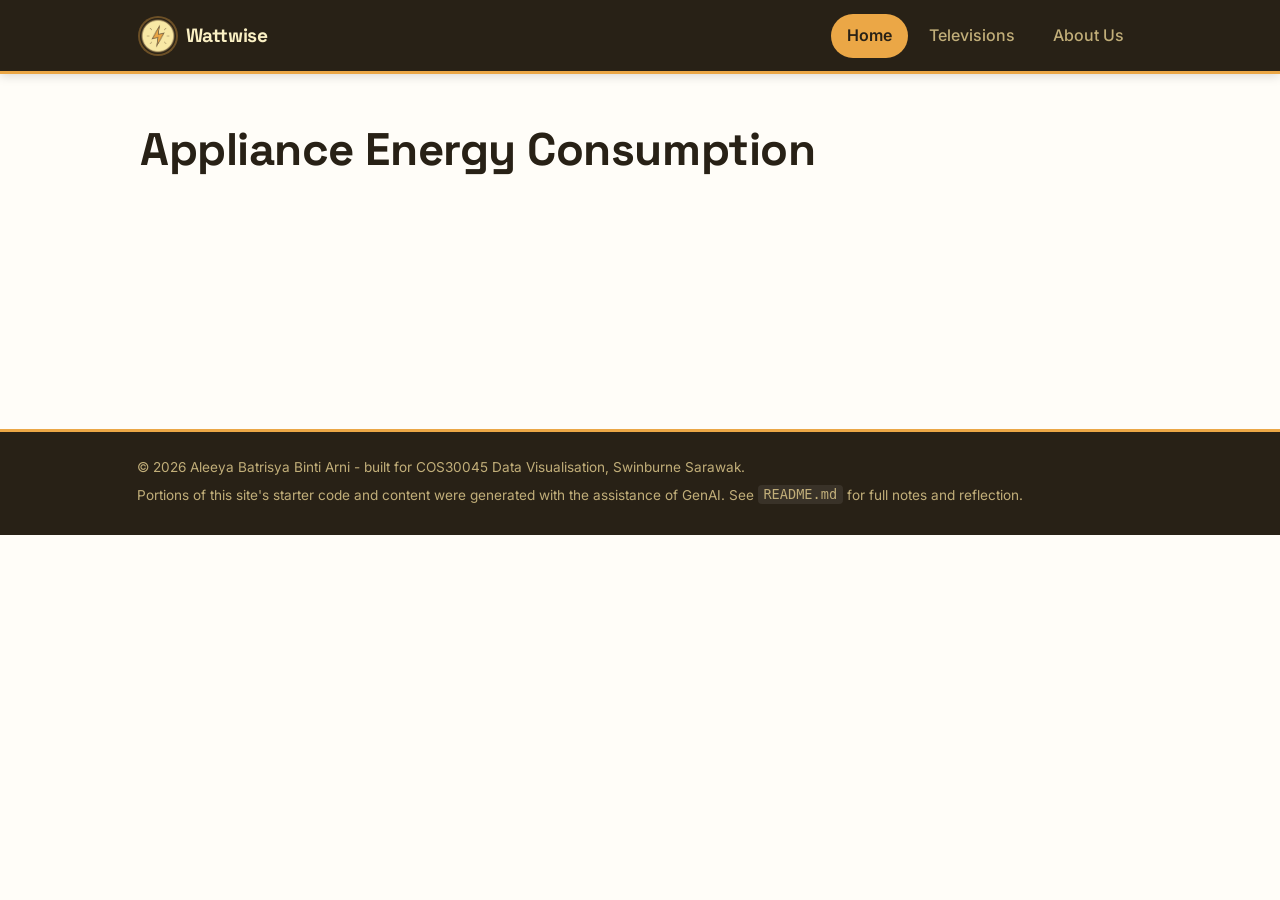
==== commit 41acdca0: "Arrange files in the right location" ====
--- a/index.html
+++ b/index.html
@@ -4,6 +4,7 @@
   <meta charset="UTF-8" />
   <meta name="viewport" content="width=device-width, initial-scale=1.0" />
   <title>Wattwise — Appliance Energy Consumption</title>
+  <meta name="description" content="A demonstration site exploring appliance energy consumption in the Australian market, built for COS30045." />
   <link rel="icon" type="image/png" href="logo.png" />
 
   <link href="https://fonts.googleapis.com/css2?family=Inter:wght@400;500;600;700&family=Space+Grotesk:wght@600;700&display=swap" rel="stylesheet" />
@@ -13,29 +14,210 @@
 <body>
   <header class="site-header">
     <nav class="nav" aria-label="Primary">
-      <a href="#home" class="logo" aria-label="Wattwise — go to home page">
+      <a href="#home" class="logo" data-page="home" aria-label="Wattwise — go to home page">
         <img class="logo-icon" src="logo.png" alt="" width="34" height="34" />
         <span class="logo-text">Wattwise</span>
       </a>
 
       <ul class="nav-links">
-        <li><a href="#home" class="nav-link active" aria-current="page">Home</a></li>
-        <li><a href="#televisions" class="nav-link">Televisions</a></li>
-        <li><a href="#about" class="nav-link">About Us</a></li>
+        <li><a href="#home" class="nav-link" data-page="home">Home</a></li>
+        <li><a href="#televisions" class="nav-link" data-page="televisions">Televisions</a></li>
+        <li><a href="#about" class="nav-link" data-page="about">About Us</a></li>
       </ul>
     </nav>
   </header>
 
-  <main class="page">
-    <h1>Appliance Energy Consumption</h1>
-    <div id="content"></div>
-
-    <!-- Give the SVG a size so shapes can be seen -->
-    <svg width="300" height="150"></svg>
+  <main>
+    <!-- ===================== HOME PAGE ===================== -->
+    <section id="page-home" class="page">
+      <h1>Appliance Energy Consumption</h1>
+      <div id="content"></div>
+
+      <!-- Give the SVG a size so shapes can be seen -->
+      <svg width="300" height="150"></svg>
+
+      <!-- NEW: Container for T04-3 chart -->
+      <div class="responsive-svg-container"></div>
+    </section>
+
+    <!-- ===================== TELEVISIONS PAGE ===================== -->
+    <section id="page-televisions" class="page" hidden>
+      <h1>Televisions &amp; energy use</h1>
+      <p class="page-lede">
+        Two TVs sitting side by side on a showroom floor could cost wildly different amounts to run, even if they look almost identical. 
+        The most efficient TV currently registered in Australia uses just 51 kWh a year. The least efficient uses 2,652 kWh, 52 times more. 
+        What actually drives that gap? And what should you check before you buy? Let's find out.
+      </p>
+
+      <div class="table-wrap">
+        <table>
+          <caption>Average energy use by screen size, across 5,018 registered models</caption>
+          <thead>
+            <tr>
+              <th scope="col">Screen size</th>
+              <th scope="col">Registered models</th>
+              <th scope="col">Avg. energy use (kWh/yr)</th>
+              <th scope="col">Avg. star rating</th>
+              <th scope="col">Est. annual cost*</th>
+            </tr>
+          </thead>
+          <tbody>
+            <tr>
+              <td>Up to 32"</td>
+              <td>576</td>
+              <td>105</td>
+              <td>5.1</td>
+              <td>$34</td>
+            </tr>
+            <tr>
+              <td>33"–43"</td>
+              <td>650</td>
+              <td>208</td>
+              <td>4.9</td>
+              <td>$69</td>
+            </tr>
+            <tr>
+              <td>44"–50"</td>
+              <td>492</td>
+              <td>287</td>
+              <td>4.8</td>
+              <td>$95</td>
+            </tr>
+            <tr>
+              <td>51"–55"</td>
+              <td>813</td>
+              <td>360</td>
+              <td>4.7</td>
+              <td>$119</td>
+            </tr>
+            <tr>
+              <td>56"–65"</td>
+              <td>958</td>
+              <td>484</td>
+              <td>4.7</td>
+              <td>$160</td>
+            </tr>
+            <tr>
+              <td>66"–75"</td>
+              <td>767</td>
+              <td>607</td>
+              <td>4.9</td>
+              <td>$200</td>
+            </tr>
+            <tr>
+              <td>76" and up</td>
+              <td>762</td>
+              <td>878</td>
+              <td>4.8</td>
+              <td>$290</td>
+            </tr>
+          </tbody>
+        </table>
+        <p class="table-note">
+          Energy use and star ratings are averages of each model's own GEMS "labelled
+          energy consumption" figure. *Cost assumes $0.33/kWh, a rough 2026 national
+          average residential electricity price; your actual bill depends on your
+          state, retailer and tariff.
+        </p>
+      </div>
+
+      <p class="chart-label">Q1: What type of TV screen technologies are currently available in Australia and which are the most frequent?</p>
+      <img src="Bar_Chart_Q1.png" alt="Bar chart of screen technology frequency" class="chart-img"/>
+      <p>Before diving into specifics, it helps to know what's actually being sold. Looking at every registered TV in Australia, LCD (LED) screens dominate the market by far, making up the vast majority of models, followed by plain LCD and then OLED. If you're shopping today, LCD (LED) is what you'll see the most of on the shelf.</p>
+
+      <p class="chart-label">Q2: What screen sizes are currently available, and which are the most frequent?</p>
+      <img src="Bar_Chart_Q2.png" alt="Bar chart of screen size frequency" class="chart-img"/>
+      <p>Screen sizes range widely, from small sets to over 100 inches, but a handful of sizes are far more common than others, clustered around familiar sizes like 32, 55 and 65 inches.</p>
+
+      <p class="chart-label">Q3: Which brands have the greatest number of different models?</p>
+      <img src="Bar_Chart_Q3.png" alt="Bar chart of top brands by model count" class="chart-img"/>
+      <p>A small group of brands account for a disproportionate share of registered TVs. Looking at the brands with the most registered models in Australia, names like Kogan, LG, and Samsung Electronics have the largest model counts, meaning shoppers have the widest range of choice within those brands specifically.</p>
+
+      <p class="chart-label">Q4: Which type of screen technology consumes the least amount of power?</p>
+      <img src="Bar_Chart_Q4.png" alt="Bar chart of median power use by screen technology" class="chart-img"/>
+      <p>Screen size isn't the only factor. The underlying technology matters too. Comparing typical power use across the three main technologies, LCD panels use noticeably less power than LCD (LED) or OLED screens, making it worth checking not just the size, but what kind of panel is inside.</p>
+
+      <p class="chart-label">Q5: What is the relationship between screen size and power use?</p>
+      <img src="Scatter_Plot_Q5.png" alt="Scatter plot of screen size versus power use" class="chart-img"/>
+      <p>The pattern is clear once you look at the numbers. Bigger screens use more power. A TV under 32 inches averages around 105 kWh a year. Jump up to a 76 inch or larger screen, and that average climbs to 878 kWh a year, more than eight times higher. Screen size isn't just about how much space it takes on your wall. It's one of the biggest single factors in what you'll pay to run it.</p>
+
+      <p class="chart-label">Q6: What is the relationship between star rating and screen size?</p>
+      <img src="Scatter_Plot_Q6.png" alt="Scatter plot of star rating versus screen size" class="chart-img"/>
+      <p>Does a bigger TV mean a worse star rating? Not really. Looking at the real data, star ratings stay fairly similar across screen sizes, mostly landing between 4 and 8 stars whether a TV is 20 inches or 100 inches, likely because the rating system already accounts for size to some degree. But similar ratings don't always mean similar real-world efficiency: two TVs with nearly the same star rating can still differ by hundreds of kilowatt-hours a year. A higher star rating is a useful starting point, but it's worth comparing the actual labelled energy figure too, not just the star count alone.</p>
+
+      <p class="chart-label">Q7 (optional): Are there differences in power consumption between brands?</p>
+      <img src="Box_Plot_Q7.png" alt="Box plot of power use by brand" class="chart-img"/>
+      <p>Do certain brands tend to run more efficiently than others? Looking at power use broken down by brand, the answer is yes, and not just in the average. Some brands cluster tightly around a low, consistent power draw across their whole range. Others span a much wider range, from efficient models to some of the most power hungry TVs in the entire dataset. If you're loyal to a particular brand, it's worth checking whether that brand tends to run consistently efficient, or whether efficiency varies a lot from model to model.</p>
+
+      <p>So what should you actually expect to pay? Across every currently registered TV model in Australia, the average labelled energy use comes out to about 444 kWh a year. At a rough $0.33 per kWh, that's around $147 annually just to run one television. Of course, that average hides a lot of variation. A small TV might cost under $40 a year, while a very large one can run past $290. Knowing where a model you're considering sits relative to this average is a quick sanity check before you buy.</p>
+
+      <p>With all that in mind, here's how to actually cut what you'll pay to run a TV.</p>
+      <h2>Cutting TV running costs</h2>
+      <ol class="tips-list">
+        <li><strong>Check the star rating.</strong> Star ratings in the GEMS data run from 1 up to 9. Even within the same screen-size band, the most and least efficient models differ enormously.</li>
+        <li><strong>Turn off standby.</strong> Standby power adds up over a year, even for a screen that's rarely switched fully off.</li>
+        <li><strong>Match size to room.</strong> Bigger isn't always better. A screen much larger than the room needs draws more power than necessary.</li>
+        <li><strong>Tune the picture settings.</strong> Lowering brightness from its out-of-the-box default can noticeably cut running cost.</li>
+      </ol>
+    </section>
+
+    <!-- ===================== ABOUT US PAGE ===================== -->
+    <section id="page-about" class="page" hidden>
+      <h1>About this project</h1>
+      <p class="page-lede">
+        Wattwise was built by Aleeya Batrisya Binti Arni as a lab exercise for
+        COS30045 Data Visualisation at Swinburne University of Technology, Sarawak
+        Campus.
+      </p>
+
+      <h2>Purpose</h2>
+      <p>
+        This site is a refresher on HTML, CSS and JavaScript: a navigation menu driven
+        by JavaScript, styling from a single CSS file, and real content about appliance
+        energy consumption in the Australian market, drawn from the Australian
+        Government's GEMS Energy Rating register for televisions.
+      </p>
+
+      <h2>What's real vs. still to come</h2>
+      <p>
+        The TV figures on the Home and Televisions pages are real, sourced from the GEMS
+        register (5,018 models, exported 6 September 2026), with the cost column built
+        on a stated electricity-price assumption. The Televisions page now includes real chart visualisations and narrative context, built as part of a later data-storytelling task.
+      </p>
+
+      <h2>GenAI acknowledgement</h2>
+      <p>
+        GenAI assistance was used while building this site. Full notes on what it was
+        used for, and a short reflection on the experience, are in this project's
+        <code>README.md</code> file.
+      </p>
+    </section>
   </main>
 
-  <!-- Load D3 first, then your D3 code file -->
+  <footer class="site-footer">
+    <div class="footer-inner">
+      <p>&copy; <span id="year"></span> Aleeya Batrisya Binti Arni - built for COS30045 Data Visualisation, Swinburne Sarawak.</p>
+      <p class="genai-note">
+        Portions of this site's starter code and content were generated with the
+        assistance of GenAI. See <code>README.md</code> for full notes and reflection.
+      </p>
+    </div>
+  </footer>
+
+  <!-- Page switching for the nav bar (from T01) -->
+  <script src="script.js"></script>
+
+  <!-- D3 library -->
   <script src="https://d3js.org/d3.v7.min.js"></script>
-  <script src="energy-d3.js"></script>
+
+  <!-- T04-4: loads CSV then calls createBarChart -->
+  <script src="t04-4-load.js"></script>
+
+  <!-- T04-5 to T04-7: defines createBarChart -->
+  <script src="t04-5-bars.js"></script>
+
+  <!-- Old js files (disabled) -->
+  <!-- <script src="energy-d3.js"></script> -->
+  <!-- <script src="t04-3-bars.js"></script> -->
 </body>
 </html>
--- a/style.css
+++ b/style.css
@@ -372,4 +372,11 @@
     width: 100%;
     justify-content: center;
   }
-}+}
+
+/* ---------- T04-3: responsive chart container ---------- */
+.responsive-svg-container {
+  margin: 0 auto;    /* center */
+  width: 100%;       /* fill parent width */
+  max-width: 1200px; /* cap max width */
+}
